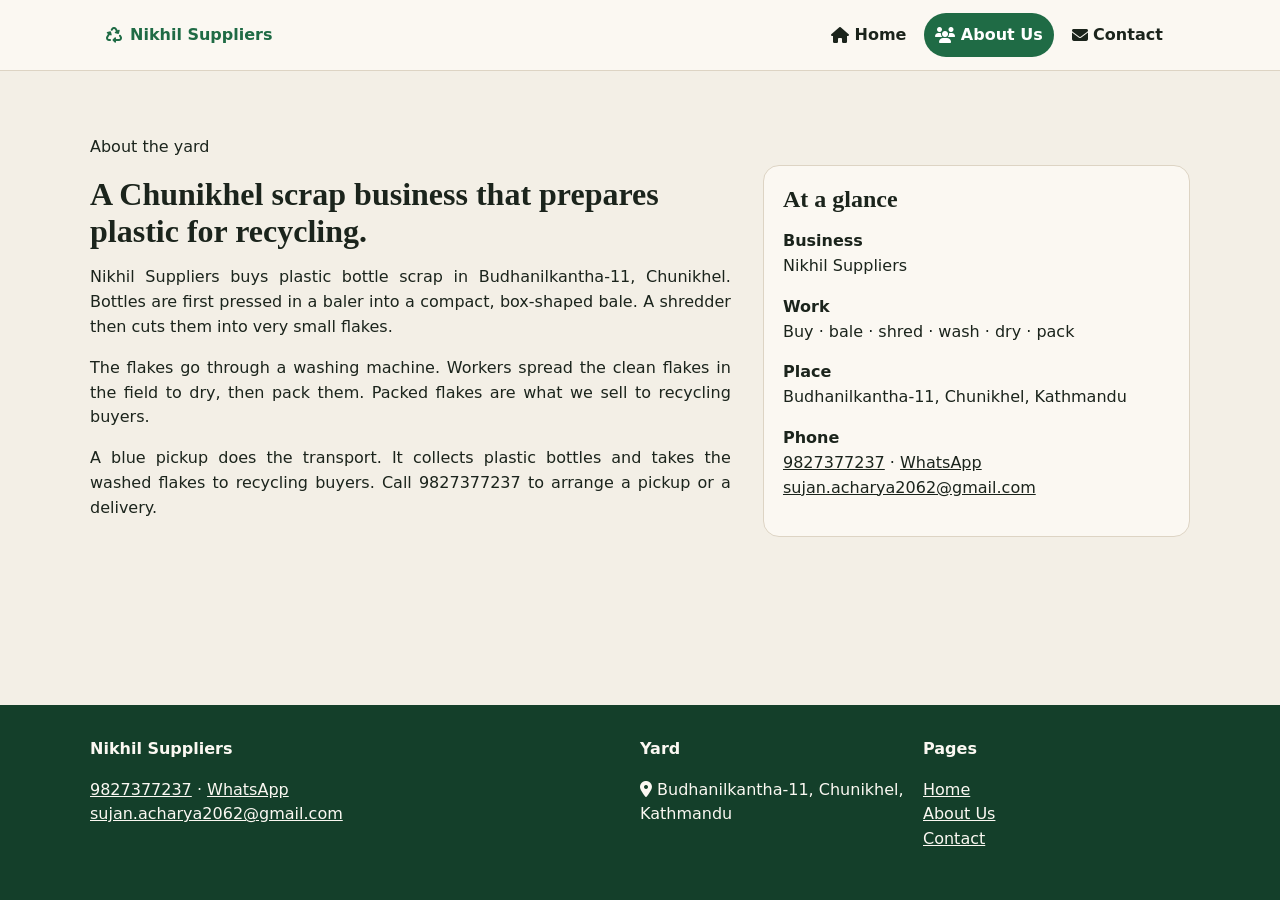
==== about.html @ 7412add0 "Add files via upload" ====
<!DOCTYPE html>
<html lang="en">
<head>
  <meta charset="UTF-8">
  <meta name="viewport" content="width=device-width, initial-scale=1">
  <title>About Us | Nikhil Suppliers</title>
  <link rel="stylesheet" href="https://cdnjs.cloudflare.com/ajax/libs/font-awesome/6.5.1/css/all.min.css">
  <link rel="stylesheet" href="css/styles.css">
</head>
<body>
  <nav><div class="wrap bar">
    <a class="logo" href="index.html"><i class="fas fa-recycle"></i> Nikhil Suppliers</a>
    <button class="menu" aria-label="Menu"><i class="fas fa-bars"></i></button>
    <ul class="links">
      <li><a href="index.html"><i class="fas fa-home"></i> Home</a></li>
      <li><a class="active" href="about.html"><i class="fas fa-users"></i> About Us</a></li>
      <li><a href="contact.html"><i class="fas fa-envelope"></i> Contact</a></li>
    </ul>
  </div></nav>
  <main><div class="wrap hero">
    <div>
      <p>About the yard</p>
      <h1>A Chunikhel scrap business that prepares plastic for recycling.</h1>
      <p class="just">Nikhil Suppliers buys plastic bottle scrap in Budhanilkantha-11, Chunikhel. Bottles are first pressed in a baler into a compact, box-shaped bale. A shredder then cuts them into very small flakes.</p>
      <p class="just">The flakes go through a washing machine. Workers spread the clean flakes in the field to dry, then pack them. Packed flakes are what we sell to recycling buyers.</p>
      <p class="just">A blue pickup does the transport. It collects plastic bottles and takes the washed flakes to recycling buyers. Call 9827377237 to arrange a pickup or a delivery.</p>
    </div>
    <aside class="card">
      <h2>At a glance</h2>
      <p><strong>Business</strong><br>Nikhil Suppliers</p>
      <p><strong>Work</strong><br>Buy · bale · shred · wash · dry · pack</p>
      <p><strong>Place</strong><br>Budhanilkantha-11, Chunikhel, Kathmandu</p>
      <p><strong>Phone</strong><br><a href="tel:9827377237">9827377237</a> · <a href="https://wa.me/9779827377237">WhatsApp</a><br><a href="mailto:sujan.acharya2062@gmail.com">sujan.acharya2062@gmail.com</a></p>
    </aside>
  </div></main>
  <footer><div class="wrap foot">
    <div><strong>Nikhil Suppliers</strong><p><a href="tel:9827377237">9827377237</a> · <a href="https://wa.me/9779827377237">WhatsApp</a><br><a href="mailto:sujan.acharya2062@gmail.com">sujan.acharya2062@gmail.com</a></p></div>
    <div><strong>Yard</strong><p><i class="fas fa-map-marker-alt"></i> Budhanilkantha-11, Chunikhel, Kathmandu</p></div>
    <div><strong>Pages</strong><p><a href="index.html">Home</a><br><a href="about.html">About Us</a><br><a href="contact.html">Contact</a></p></div>
  </div></footer>
  <script src="js/script.js"></script>
</body>
</html>
---- css/styles.css ----
:root{--bg:#f3efe6;--surface:#fbf8f2;--ink:#1b241c;--muted:#5d675e;--green:#1f6b45;--deep:#143f2a;--accent:#c46b2a;--line:#ddd4c4}
*{box-sizing:border-box}html{scroll-behavior:smooth}
body{margin:0;background:var(--bg);color:var(--ink);font:16px/1.55 "Segoe UI",system-ui,sans-serif;min-height:100vh;display:flex;flex-direction:column}
h1,h2,h3{font-family:Georgia,serif;line-height:1.15;margin:0}
a{color:inherit}img{max-width:100%;display:block}
.wrap{width:min(1100px,100%);margin:0 auto;padding:0 1rem}
nav{position:sticky;top:0;background:var(--surface);border-bottom:1px solid var(--line);z-index:5}
.bar{display:flex;align-items:center;justify-content:space-between;min-height:70px}
.logo{display:flex;gap:.5rem;align-items:center;text-decoration:none;font-weight:700;color:var(--green)}
.links{display:flex;gap:.4rem;list-style:none;margin:0;padding:0}
.links a{display:flex;gap:.35rem;align-items:center;min-height:44px;padding:0 .7rem;border-radius:999px;text-decoration:none;font-weight:600}
.links a.active,.links a:hover{background:var(--green);color:#fff}
.menu{display:none;background:none;border:0;font-size:1.4rem}
.hero{display:grid;grid-template-columns:1.2fr .8fr;gap:2rem;align-items:end;padding:3rem 0}
.card,.step,.machine{background:var(--surface);border:1px solid var(--line);border-radius:1rem}
.card{padding:1.2rem}.just{text-align:justify}
.btn{display:inline-flex;min-height:44px;align-items:center;padding:0 1rem;border-radius:999px;text-decoration:none;font-weight:700;background:var(--green);color:#fff}
.btn.alt{background:var(--bg);color:var(--ink);border:1px solid var(--line)}
.grid{display:grid;gap:1rem}.two{grid-template-columns:1fr 1fr}
.machine{display:grid;grid-template-columns:1fr 1fr;overflow:hidden}
.machine img,.shot img{width:100%;height:16rem;object-fit:contain;background:var(--bg)}
.machine div,.shot figcaption{padding:1rem}
.shot{overflow:hidden}.shot img.cover{object-fit:cover;height:18rem}
main{flex:1;padding-bottom:2rem}
footer{margin-top:auto;background:var(--deep);color:#fbf8f2}
.foot{display:grid;grid-template-columns:2fr 1fr 1fr;gap:1rem;padding:2rem 0}
label{display:block;font-weight:700;margin-top:.8rem}
input,textarea{width:100%;padding:.7rem;border:1px solid var(--line);border-radius:.5rem;font:inherit;background:var(--bg)}
button{min-height:44px;width:100%;margin-top:1rem;border:0;border-radius:999px;background:var(--green);color:#fff;font-weight:700}
.map{position:relative;border:1px solid var(--line);border-radius:1rem;overflow:hidden;margin-top:.8rem}
.map iframe{width:100%;height:20rem;border:0}
.map .tag{position:absolute;top:0;left:0;right:0;background:var(--surface);padding:.7rem 1rem}
.err{color:var(--accent)}.ok{color:var(--green)}
@media(max-width:800px){
  .menu{display:block}.links{display:none;position:absolute;left:0;right:0;top:70px;background:#fff;flex-direction:column;padding:1rem;border-bottom:1px solid var(--line)}
  .links.open{display:flex}.hero,.two,.machine,.foot{grid-template-columns:1fr}
}
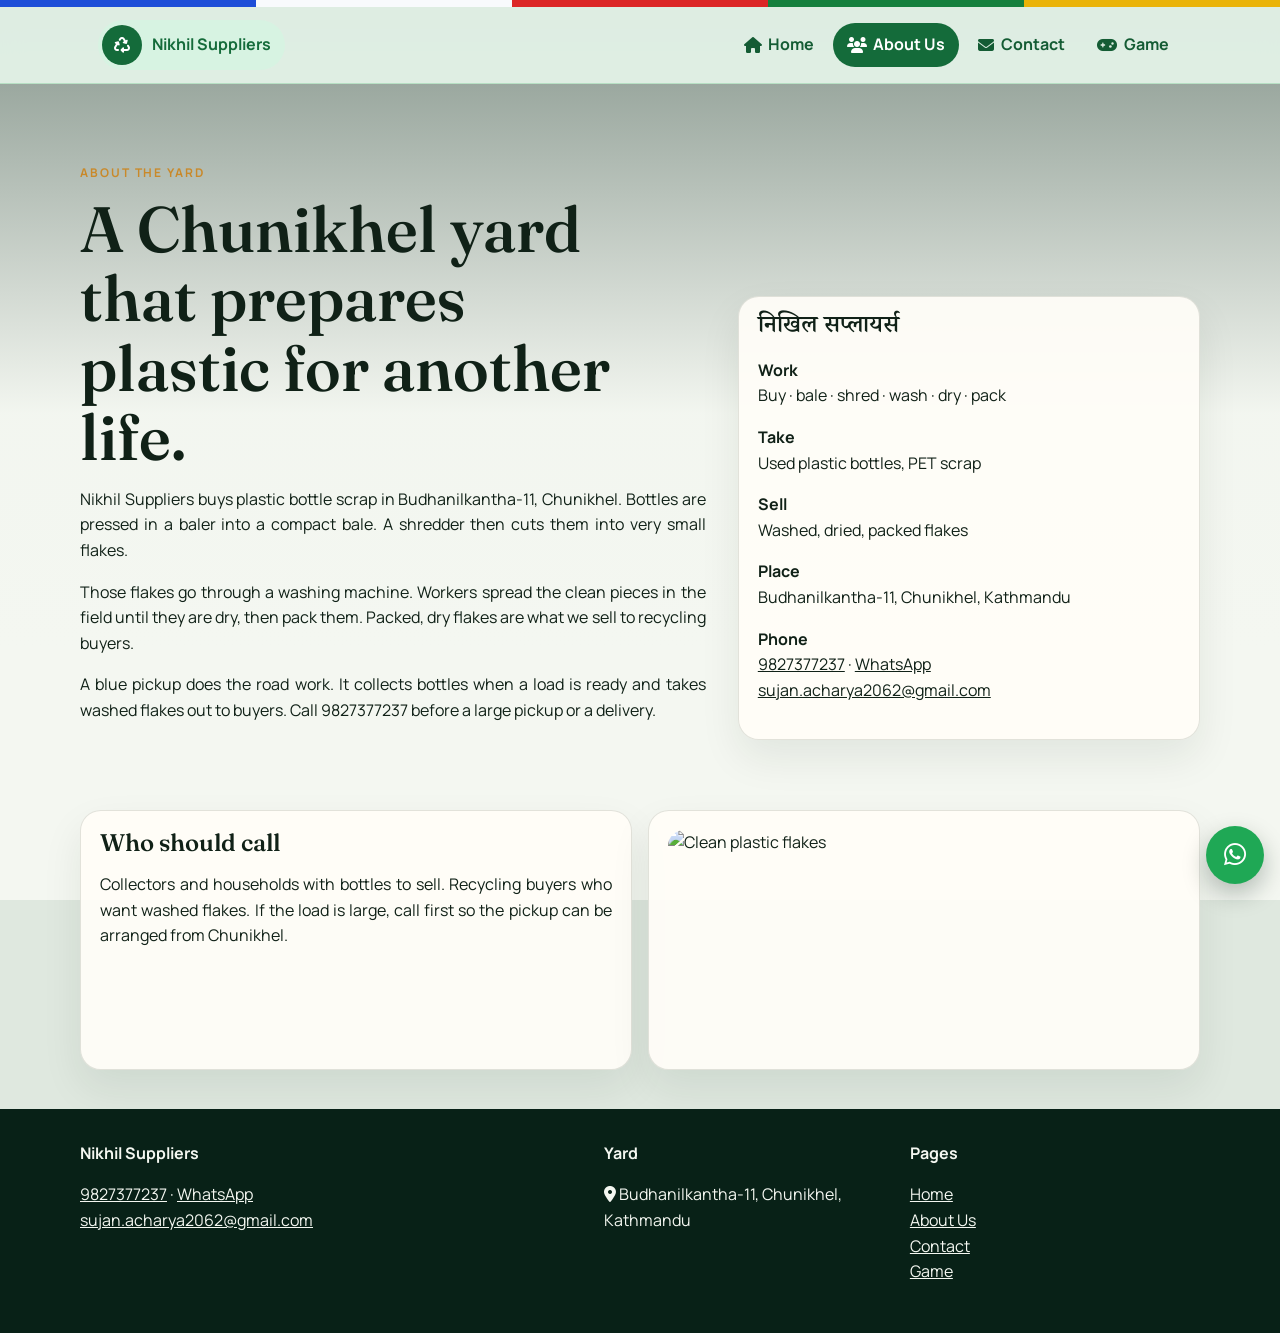
==== commit 8ad546f2: "Add files via upload" ====
--- a/about.html
+++ b/about.html
@@ -7,7 +7,8 @@
   <link rel="stylesheet" href="https://cdnjs.cloudflare.com/ajax/libs/font-awesome/6.5.1/css/all.min.css">
   <link rel="stylesheet" href="css/styles.css">
 </head>
-<body>
+<body class="page-about">
+  <div class="flag"></div>
   <nav><div class="wrap bar">
     <a class="logo" href="index.html"><i class="fas fa-recycle"></i> Nikhil Suppliers</a>
     <button class="menu" aria-label="Menu"><i class="fas fa-bars"></i></button>
@@ -15,29 +16,36 @@
       <li><a href="index.html"><i class="fas fa-home"></i> Home</a></li>
       <li><a class="active" href="about.html"><i class="fas fa-users"></i> About Us</a></li>
       <li><a href="contact.html"><i class="fas fa-envelope"></i> Contact</a></li>
+      <li><a href="game.html"><i class="fas fa-gamepad"></i> Game</a></li>
     </ul>
   </div></nav>
-  <main><div class="wrap hero">
-    <div>
-      <p>About the yard</p>
-      <h1>A Chunikhel scrap business that prepares plastic for recycling.</h1>
-      <p class="just">Nikhil Suppliers buys plastic bottle scrap in Budhanilkantha-11, Chunikhel. Bottles are first pressed in a baler into a compact, box-shaped bale. A shredder then cuts them into very small flakes.</p>
-      <p class="just">The flakes go through a washing machine. Workers spread the clean flakes in the field to dry, then pack them. Packed flakes are what we sell to recycling buyers.</p>
-      <p class="just">A blue pickup does the transport. It collects plastic bottles and takes the washed flakes to recycling buyers. Call 9827377237 to arrange a pickup or a delivery.</p>
+  <main class="wrap hero">
+    <div class="reveal">
+      <p class="kicker">About the yard</p>
+      <h1>A Chunikhel yard that prepares plastic for another life.</h1>
+      <p class="just">Nikhil Suppliers buys plastic bottle scrap in Budhanilkantha-11, Chunikhel. Bottles are pressed in a baler into a compact bale. A shredder then cuts them into very small flakes.</p>
+      <p class="just">Those flakes go through a washing machine. Workers spread the clean pieces in the field until they are dry, then pack them. Packed, dry flakes are what we sell to recycling buyers.</p>
+      <p class="just">A blue pickup does the road work. It collects bottles when a load is ready and takes washed flakes out to buyers. Call 9827377237 before a large pickup or a delivery.</p>
     </div>
-    <aside class="card">
-      <h2>At a glance</h2>
-      <p><strong>Business</strong><br>Nikhil Suppliers</p>
+    <aside class="panel reveal">
+      <h2 class="np">निखिल सप्लायर्स</h2>
       <p><strong>Work</strong><br>Buy · bale · shred · wash · dry · pack</p>
+      <p><strong>Take</strong><br>Used plastic bottles, PET scrap</p>
+      <p><strong>Sell</strong><br>Washed, dried, packed flakes</p>
       <p><strong>Place</strong><br>Budhanilkantha-11, Chunikhel, Kathmandu</p>
       <p><strong>Phone</strong><br><a href="tel:9827377237">9827377237</a> · <a href="https://wa.me/9779827377237">WhatsApp</a><br><a href="mailto:sujan.acharya2062@gmail.com">sujan.acharya2062@gmail.com</a></p>
     </aside>
-  </div></main>
+  </main>
+  <section class="wrap section grid2">
+    <article class="panel"><h2>Who should call</h2><p class="just">Collectors and households with bottles to sell. Recycling buyers who want washed flakes. If the load is large, call first so the pickup can be arranged from Chunikhel.</p></article>
+    <article class="panel"><img class="cover" src="images/flakes.png" alt="Clean plastic flakes"></article>
+  </section>
   <footer><div class="wrap foot">
     <div><strong>Nikhil Suppliers</strong><p><a href="tel:9827377237">9827377237</a> · <a href="https://wa.me/9779827377237">WhatsApp</a><br><a href="mailto:sujan.acharya2062@gmail.com">sujan.acharya2062@gmail.com</a></p></div>
     <div><strong>Yard</strong><p><i class="fas fa-map-marker-alt"></i> Budhanilkantha-11, Chunikhel, Kathmandu</p></div>
-    <div><strong>Pages</strong><p><a href="index.html">Home</a><br><a href="about.html">About Us</a><br><a href="contact.html">Contact</a></p></div>
+    <div><strong>Pages</strong><p><a href="index.html">Home</a><br><a href="about.html">About Us</a><br><a href="contact.html">Contact</a><br><a href="game.html">Game</a></p></div>
   </div></footer>
+  <a class="wa" href="https://wa.me/9779827377237" aria-label="WhatsApp Nikhil"><i class="fab fa-whatsapp"></i></a>
   <script src="js/script.js"></script>
 </body>
-</html>+</html>
--- a/css/styles.css
+++ b/css/styles.css
@@ -1,37 +1,101 @@
-:root{--bg:#f3efe6;--surface:#fbf8f2;--ink:#1b241c;--muted:#5d675e;--green:#1f6b45;--deep:#143f2a;--accent:#c46b2a;--line:#ddd4c4}
-*{box-sizing:border-box}html{scroll-behavior:smooth}
-body{margin:0;background:var(--bg);color:var(--ink);font:16px/1.55 "Segoe UI",system-ui,sans-serif;min-height:100vh;display:flex;flex-direction:column}
-h1,h2,h3{font-family:Georgia,serif;line-height:1.15;margin:0}
-a{color:inherit}img{max-width:100%;display:block}
-.wrap{width:min(1100px,100%);margin:0 auto;padding:0 1rem}
-nav{position:sticky;top:0;background:var(--surface);border-bottom:1px solid var(--line);z-index:5}
-.bar{display:flex;align-items:center;justify-content:space-between;min-height:70px}
-.logo{display:flex;gap:.5rem;align-items:center;text-decoration:none;font-weight:700;color:var(--green)}
-.links{display:flex;gap:.4rem;list-style:none;margin:0;padding:0}
-.links a{display:flex;gap:.35rem;align-items:center;min-height:44px;padding:0 .7rem;border-radius:999px;text-decoration:none;font-weight:600}
+@import url("https://fonts.googleapis.com/css2?family=Fraunces:opsz,wght@9..144,560;9..144,680&family=Manrope:wght@400;600;700&family=Noto+Serif+Devanagari:wght@600;700&display=swap");
+:root{--ink:#102117;--paper:#f4f7f1;--card:#fffdf8;--green:#146b3a;--deep:#082117;--gold:#c9892a;--line:rgba(16,33,23,.12);--mint:#e5f5ea}
+*{box-sizing:border-box}
+html{scroll-behavior:smooth}
+body{margin:0;color:var(--ink);font:16px/1.6 Manrope,system-ui,sans-serif;min-height:100vh;display:flex;flex-direction:column;background:#dfe8df center/cover fixed}
+.page-home{background-image:linear-gradient(180deg,rgba(8,33,23,.45),rgba(244,247,241,.92) 42%,#f4f7f1 70%),url("../images/mountains.jpg")}
+.page-about{background-image:linear-gradient(180deg,rgba(8,33,23,.42),rgba(244,247,241,.93) 46%,#f4f7f1 72%),url("../images/hills.jpg")}
+.page-contact{background-image:linear-gradient(180deg,rgba(40,32,12,.38),rgba(255,250,240,.93) 48%,#f7f3ea 74%),url("../images/terai.jpg")}
+body.leave{opacity:0;transform:translateY(8px);transition:opacity .35s ease,transform .35s ease}
+h1,h2,h3{font-family:Fraunces,Georgia,serif;line-height:1.08;margin:0;font-weight:560}
+.np{font-family:"Noto Serif Devanagari",Georgia,serif}
+a{color:inherit}
+img{max-width:100%;display:block}
+.wrap{width:min(1120px,100%);margin:0 auto;padding:0 1.1rem}
+.flag{height:7px;background:linear-gradient(90deg,#1d4ed8 0 20%,#f8fafc 20% 40%,#dc2626 40% 60%,#15803d 60% 80%,#eab308 80%)}
+nav{position:sticky;top:0;z-index:20;background:rgba(229,245,234,.92);backdrop-filter:blur(10px);border-bottom:1px solid #b7e0c4}
+.bar{display:flex;align-items:center;justify-content:space-between;min-height:76px;gap:1rem}
+.logo{display:flex;gap:.6rem;align-items:center;text-decoration:none;font-weight:700;color:var(--green);background:#d7f3e2;border-radius:999px;padding:.3rem .9rem .3rem .3rem}
+.logo i{width:40px;height:40px;display:grid;place-items:center;border-radius:50%;background:var(--green);color:#fff;animation:spin 9s linear infinite}
+.links{display:flex;gap:.35rem;list-style:none;margin:0;padding:0}
+.links a{display:flex;gap:.4rem;align-items:center;min-height:44px;padding:0 .85rem;border-radius:999px;text-decoration:none;font-weight:700;color:#145c34}
 .links a.active,.links a:hover{background:var(--green);color:#fff}
-.menu{display:none;background:none;border:0;font-size:1.4rem}
-.hero{display:grid;grid-template-columns:1.2fr .8fr;gap:2rem;align-items:end;padding:3rem 0}
-.card,.step,.machine{background:var(--surface);border:1px solid var(--line);border-radius:1rem}
-.card{padding:1.2rem}.just{text-align:justify}
-.btn{display:inline-flex;min-height:44px;align-items:center;padding:0 1rem;border-radius:999px;text-decoration:none;font-weight:700;background:var(--green);color:#fff}
-.btn.alt{background:var(--bg);color:var(--ink);border:1px solid var(--line)}
-.grid{display:grid;gap:1rem}.two{grid-template-columns:1fr 1fr}
-.machine{display:grid;grid-template-columns:1fr 1fr;overflow:hidden}
-.machine img,.shot img{width:100%;height:16rem;object-fit:contain;background:var(--bg)}
-.machine div,.shot figcaption{padding:1rem}
-.shot{overflow:hidden}.shot img.cover{object-fit:cover;height:18rem}
-main{flex:1;padding-bottom:2rem}
-footer{margin-top:auto;background:var(--deep);color:#fbf8f2}
-.foot{display:grid;grid-template-columns:2fr 1fr 1fr;gap:1rem;padding:2rem 0}
+.menu{display:none;background:none;border:0;font-size:1.35rem;color:var(--green);min-width:44px;min-height:44px}
+.hero{display:grid;grid-template-columns:1.15fr .85fr;gap:2rem;align-items:end;padding:4.2rem 0 2rem}
+.kicker{letter-spacing:.16em;text-transform:uppercase;font-size:.75rem;font-weight:700;color:var(--gold)}
+.hero h1{font-size:clamp(2.4rem,5vw,4.4rem);max-width:14ch}
+.just{text-align:justify}
+.cycle{color:var(--green);display:inline-block;min-width:7ch}
+.cycle.swap{opacity:0;transform:translateY(8px);transition:opacity .25s ease,transform .25s ease}
+.actions{display:flex;flex-wrap:wrap;gap:.6rem;margin-top:1.1rem}
+.btn{display:inline-flex;min-height:46px;align-items:center;gap:.45rem;padding:0 1.1rem;border-radius:999px;text-decoration:none;font-weight:700;background:var(--green);color:#fff;border:0;cursor:pointer}
+.btn.alt{background:transparent;color:var(--ink);border:1px solid var(--line)}
+.btn:hover{transform:translateY(-2px)}
+.panel{background:rgba(255,253,248,.92);border:1px solid var(--line);border-radius:1.3rem;padding:1.2rem;box-shadow:0 18px 40px rgba(8,33,23,.08)}
+.stack{position:relative;min-height:340px}
+.stack img{border-radius:1.3rem;object-fit:cover}
+.stack .a{height:300px;width:86%}
+.stack .b{position:absolute;right:0;bottom:0;width:58%;height:180px;border:6px solid #fff;box-shadow:0 12px 30px rgba(0,0,0,.18)}
+.marquee{overflow:hidden;border-block:1px solid var(--line);background:var(--deep);color:#f4f7f1}
+.track{display:flex;width:max-content;animation:slide 22s linear infinite;will-change:transform}
+.group{display:flex;gap:2.5rem;padding-right:2.5rem;white-space:nowrap;font-weight:700;padding-block:.75rem}
+.group span{flex:none}
+.step,.story,.temple,.panel{transition:transform .35s ease,box-shadow .35s ease}
+.step:hover,.panel:hover,.temple:hover{transform:translateY(-4px);box-shadow:0 16px 32px rgba(8,33,23,.12)}
+.story img{transition:transform .6s ease}
+.story:hover img{transform:scale(1.04)}
+.wa{animation:pulse 2.4s ease-in-out infinite}
+.section{padding:2.4rem 0}
+.steps{display:grid;grid-template-columns:repeat(5,1fr);gap:.7rem}
+.step{background:var(--card);border-radius:1rem;padding:1rem;border:1px solid var(--line);min-height:140px}
+.step span{display:grid;place-items:center;width:34px;height:34px;border-radius:50%;background:var(--mint);color:var(--green);font-weight:700}
+.story{display:grid;grid-template-columns:1fr 1fr;gap:0;overflow:hidden;border-radius:1.3rem;background:var(--card);border:1px solid var(--line);margin-bottom:1rem}
+.story img{width:100%;height:100%;min-height:240px;object-fit:cover;background:#e7f0e4}
+.story div{padding:1.3rem 1.4rem}
+.grid2{display:grid;grid-template-columns:1fr 1fr;gap:1rem}
+.temples{display:grid;grid-template-columns:1fr 1fr;gap:1rem}
+.temple{background:var(--card);border-radius:1.3rem;overflow:hidden;border:1px solid var(--line)}
+.temple img{width:100%;height:280px;object-fit:cover}
+.temple figcaption{padding:1rem 1.1rem 1.2rem}
+.reveal{animation:rise .7s ease both}
+.js .await{opacity:0;transform:translateY(22px);transition:opacity .65s ease,transform .65s ease}
+.js .await.show{opacity:1;transform:none}
+.contacts{display:grid;gap:.7rem;margin:1rem 0}
+.contact{display:flex;gap:.8rem;align-items:center;text-decoration:none;padding:.95rem 1rem}
+.contact i{width:44px;height:44px;display:grid;place-items:center;border-radius:50%;background:var(--mint);color:var(--green);font-size:1.15rem}
 label{display:block;font-weight:700;margin-top:.8rem}
-input,textarea{width:100%;padding:.7rem;border:1px solid var(--line);border-radius:.5rem;font:inherit;background:var(--bg)}
-button{min-height:44px;width:100%;margin-top:1rem;border:0;border-radius:999px;background:var(--green);color:#fff;font-weight:700}
-.map{position:relative;border:1px solid var(--line);border-radius:1rem;overflow:hidden;margin-top:.8rem}
-.map iframe{width:100%;height:20rem;border:0}
-.map .tag{position:absolute;top:0;left:0;right:0;background:var(--surface);padding:.7rem 1rem}
-.err{color:var(--accent)}.ok{color:var(--green)}
-@media(max-width:800px){
-  .menu{display:block}.links{display:none;position:absolute;left:0;right:0;top:70px;background:#fff;flex-direction:column;padding:1rem;border-bottom:1px solid var(--line)}
-  .links.open{display:flex}.hero,.two,.machine,.foot{grid-template-columns:1fr}
-}+input,textarea{width:100%;margin-top:.3rem;padding:.75rem;border:1px solid var(--line);border-radius:.7rem;font:inherit;background:#fff}
+button.btn{width:100%;justify-content:center;margin-top:1rem}
+.map{position:relative;border-radius:1.2rem;overflow:hidden;border:1px solid var(--line);margin-top:.6rem}
+.map iframe{width:100%;height:280px;border:0}
+.map .tag{position:absolute;inset:auto 0 0 0;background:rgba(255,253,248,.94);padding:.7rem 1rem}
+.cover{border-radius:1rem;height:220px;width:100%;object-fit:cover}
+.err{color:#b45309}.ok{color:var(--green)}
+footer{margin-top:auto;background:var(--deep);color:#f4f7f1}
+.foot{display:grid;grid-template-columns:1.4fr .8fr .8fr;gap:1rem;padding:2rem 0}
+.wa{position:fixed;right:1rem;bottom:1rem;z-index:30;width:58px;height:58px;border-radius:50%;display:grid;place-items:center;background:#1fa855;color:#fff;font-size:1.6rem;box-shadow:0 10px 24px rgba(8,33,23,.28);text-decoration:none}
+.wa:hover{transform:scale(1.06)}
+@keyframes spin{to{transform:rotate(360deg)}}
+@keyframes rise{from{opacity:0;transform:translateY(18px)}to{opacity:1;transform:none}}
+@keyframes slide{from{transform:translate3d(0,0,0)}to{transform:translate3d(-50%,0,0)}}
+@keyframes pulse{0%,100%{box-shadow:0 0 0 0 rgba(31,168,85,.45)}70%{box-shadow:0 0 0 14px rgba(31,168,85,0)}}
+.play{width:min(920px,100%);margin:1.5rem auto 2rem;background:#06140e;border-radius:1.2rem;overflow:hidden;position:relative;box-shadow:0 20px 40px rgba(0,0,0,.25)}
+.play canvas{width:100%;height:auto;display:block;background:linear-gradient(#d7efe4,#f4f7f1 55%,#c8d7c4);touch-action:none}
+.hud{display:flex;justify-content:space-between;gap:.6rem;align-items:center;padding:.7rem 1rem;color:#f4f7f1;background:#082117}
+.hud strong{font-size:1.15rem}
+.hud .btn{width:auto;margin:0;min-height:40px}
+.overlay{position:absolute;inset:52px 0 0;display:grid;place-items:center;background:rgba(6,20,14,.55);color:#fff;text-align:center;padding:1rem}
+.overlay[hidden]{display:none}
+.overlay .btn{width:auto}
+@media(max-width:860px){
+  .menu{display:block}
+  .links{display:none;position:absolute;left:0;right:0;top:76px;background:#e5f5ea;flex-direction:column;padding:.6rem 1rem 1rem;border-bottom:1px solid #b7e0c4}
+  .links.open{display:flex}
+  .hero,.story,.grid2,.temples,.steps,.foot{grid-template-columns:1fr}
+  .steps{grid-template-columns:1fr 1fr}
+  .stack{min-height:0}
+  .stack .b{position:static;width:100%;height:180px;margin-top:.6rem;border-width:0}
+}
+@media(prefers-reduced-motion:reduce){
+  .cycle.swap,.logo i,.reveal,.js .await{animation:none;opacity:1;transform:none;transition:none}
+}
